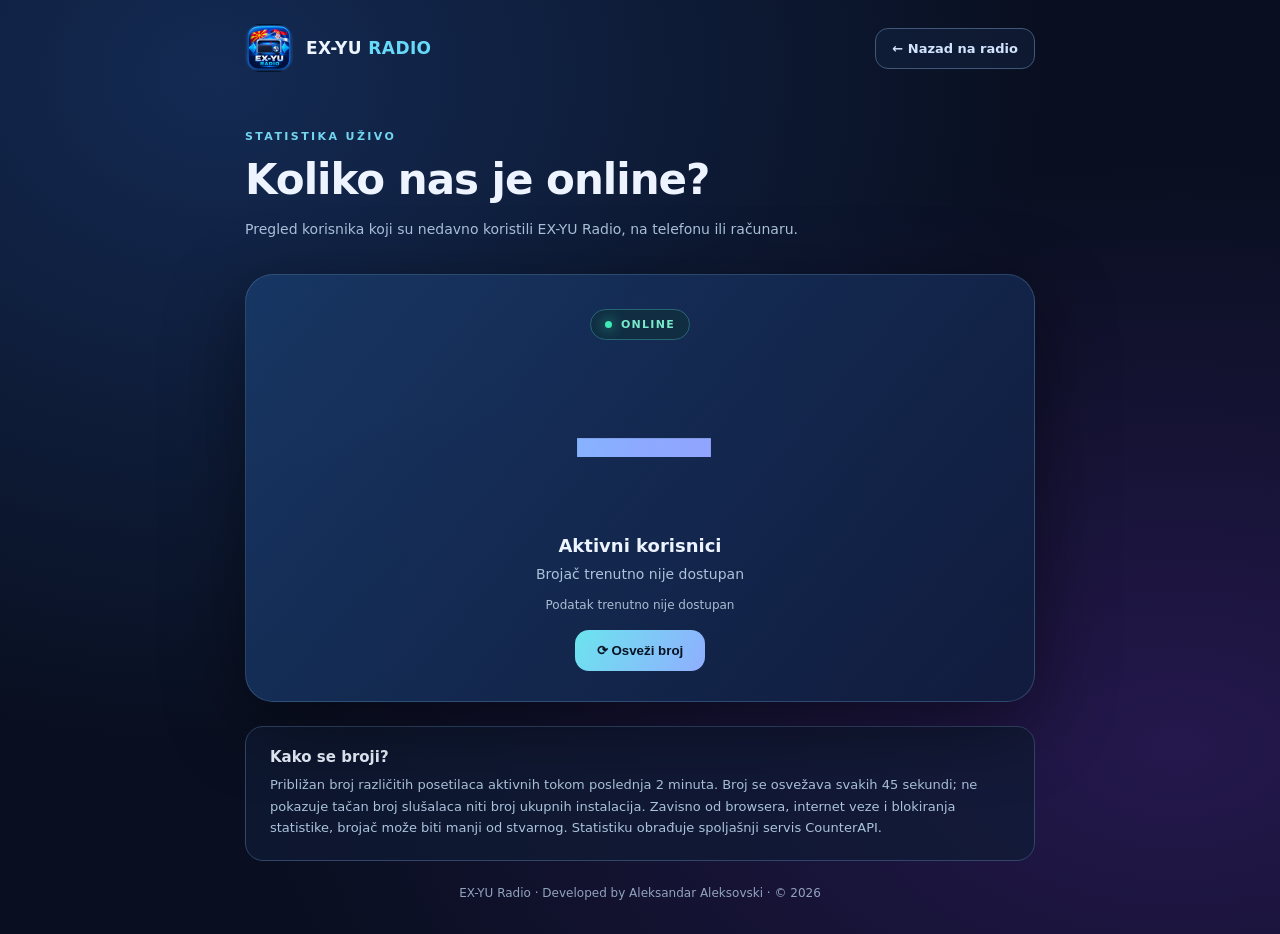
==== statistika.html @ 8504ff96 "EX-YU Radio v8: robust online-presence counter and polished live statistics page" ====
<!doctype html>
<html lang="sr">
<head>
  <meta charset="utf-8">
  <meta name="viewport" content="width=device-width, initial-scale=1">
  <meta name="theme-color" content="#090e20">
  <meta name="description" content="EX-YU Radio — statistika trenutno aktivnih korisnika.">
  <link rel="icon" href="./assets/icon-192.png">
  <title>Statistika online korisnika · EX-YU Radio</title>
  <style>
  :root{color-scheme:dark;font-family:system-ui,-apple-system,"Segoe UI",sans-serif;background:#070d1c;color:#edf4ff}
  *{box-sizing:border-box}body{min-height:100vh;margin:0;background:radial-gradient(ellipse at 17% 8%,#20498d78,transparent 55%),radial-gradient(ellipse at 92% 80%,#5c29a655,transparent 55%),#090f20;padding:24px}
  .shell{max-width:790px;margin:0 auto}.brand{display:flex;align-items:center;gap:13px;text-decoration:none;color:inherit;font-size:17px;font-weight:850;letter-spacing:.4px}.brand img{width:48px;height:48px;border-radius:15px}.brand em{color:#67dafa;font-style:normal}
  .nav{display:flex;align-items:center;justify-content:space-between;gap:12px}.back{border:1px solid #415779;background:#15254380;padding:12px 16px;border-radius:13px;color:#d3e4ff;text-decoration:none;font-size:13px;font-weight:700}
  main{margin-top:58px}.kicker{color:#72d6ef;font-size:11px;font-weight:850;letter-spacing:2.4px;text-transform:uppercase}h1{font-size:clamp(27px,5vw,42px);margin:12px 0 10px;letter-spacing:-1px}p{line-height:1.65;color:#abc3dc;font-size:14px}
  .stat{position:relative;margin:33px 0 24px;border-radius:28px;padding:34px 30px 30px;background:linear-gradient(130deg,#183866ed,#101c3dec);border:1px solid #507da16b;box-shadow:0 20px 80px #0007;text-align:center}
  .live{display:inline-flex;align-items:center;gap:9px;padding:8px 14px;border-radius:100px;background:#102d42;border:1px solid #286573;color:#78e9ca;text-transform:uppercase;letter-spacing:1.3px;font-size:11px;font-weight:800}.live i{height:7px;width:7px;border-radius:50%;background:#3deab8;box-shadow:0 0 13px #39edb4}
  .big{font-size:clamp(85px,18vw,150px);font-weight:900;letter-spacing:-8px;line-height:1.3;min-height:170px;font-variant-numeric:tabular-nums;background:linear-gradient(115deg,#66e6ff,#8caaff,#a58cfb);-webkit-background-clip:text;background-clip:text;color:transparent}
  .stat h2{font-size:18px;margin:0 0 7px}.stat p{margin:5px 0}.updated{font-size:12px;color:#a9bdd3;margin-top:12px}
  button{border:0;border-radius:14px;padding:13px 22px;color:#071222;font-weight:800;background:linear-gradient(120deg,#6ce4ee,#90aeff);cursor:pointer;margin-top:18px}button:disabled{opacity:.5;cursor:wait}
  .notes{background:#101b34bb;border:1px solid #31466a;border-radius:18px;padding:21px 24px}.notes h3{font-size:15px;margin:0 0 8px}.notes p{margin:0;font-size:13px}
  footer{margin:25px 0 10px;text-align:center;font-size:12px;color:#91a3bf}
  @media(max-width:540px){body{padding:16px}.back{padding:10px;font-size:12px}.brand{font-size:13px}.brand img{width:40px;height:40px}.stat{padding:30px 14px}.big{min-height:130px;letter-spacing:-3px}main{margin-top:37px}}
  </style>
</head>
<body>
  <div class="shell">
    <header class="nav">
      <a href="./" class="brand"><img src="./assets/icon-192.png" alt=""><span>EX-YU <em>RADIO</em></span></a>
      <a href="./" class="back">← Nazad na radio</a>
    </header>
    <main>
      <div class="kicker">Statistika uživo</div>
      <h1>Koliko nas je online?</h1>
      <p>Pregled korisnika koji su nedavno koristili EX-YU Radio, na telefonu ili računaru.</p>
      <section class="stat" aria-label="Aktivni korisnici">
        <div class="live"><i></i> Online</div>
        <div class="big" id="onlineUsersCount" role="status" aria-live="polite">—</div>
        <h2>Aktivni korisnici</h2>
        <p id="onlineStatus">Učitavamo podatak...</p>
        <div class="updated" id="onlineUpdatedAt"></div>
        <button id="refreshOnlineBtn" type="button">⟳ Osveži broj</button>
      </section>
      <aside class="notes">
        <h3>Kako se broji?</h3>
        <p>Približan broj različitih posetilaca aktivnih tokom poslednja 2 minuta. Broj se osvežava svakih 45 sekundi; ne pokazuje tačan broj slušalaca niti broj ukupnih instalacija. Zavisno od browsera, internet veze i blokiranja statistike, brojač može biti manji od stvarnog. Statistiku obrađuje spoljašnji servis CounterAPI.</p>
      </aside>
    </main>
    <footer>EX-YU Radio · Developed by Aleksandar Aleksovski · © 2026</footer>
  </div>
  <script src="./online.js?v=8" defer></script>
</body>
</html>
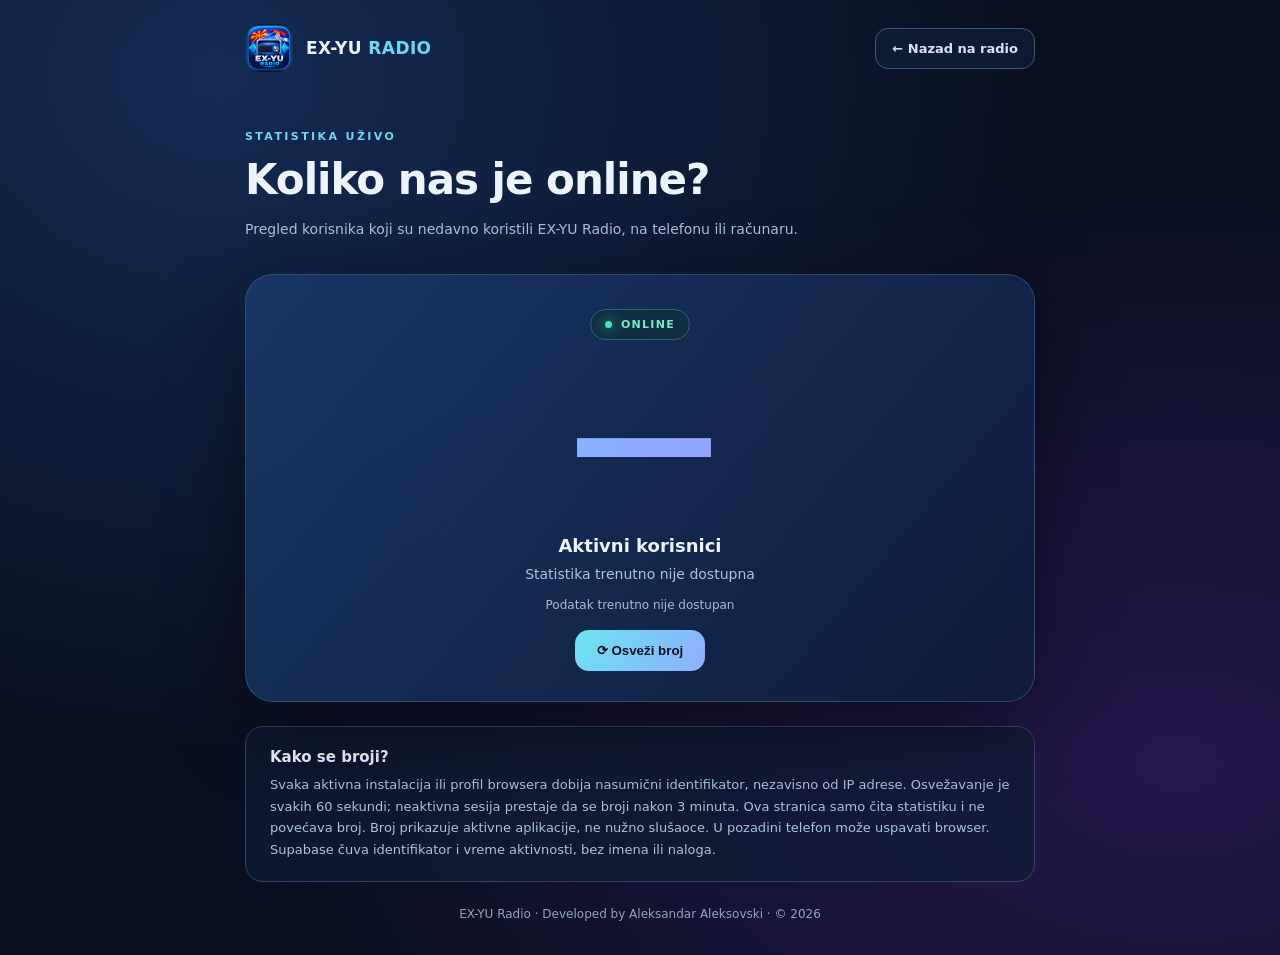
==== commit 566d7b8d: "V10: replace approximate IP counter with Supabase anonymous presence" ====
--- a/statistika.html
+++ b/statistika.html
@@ -43,11 +43,11 @@
       </section>
       <aside class="notes">
         <h3>Kako se broji?</h3>
-        <p>Približan broj različitih posetilaca aktivnih tokom poslednja 2 minuta. Broj se osvežava svakih 45 sekundi; ne pokazuje tačan broj slušalaca niti broj ukupnih instalacija. Zavisno od browsera, internet veze i blokiranja statistike, brojač može biti manji od stvarnog. Statistiku obrađuje spoljašnji servis CounterAPI.</p>
+        <p>Svaka aktivna instalacija ili profil browsera dobija nasumični identifikator, nezavisno od IP adrese. Osvežavanje je svakih 60 sekundi; neaktivna sesija prestaje da se broji nakon 3 minuta. Ova stranica samo čita statistiku i ne povećava broj. Broj prikazuje aktivne aplikacije, ne nužno slušaoce. U pozadini telefon može uspavati browser. Supabase čuva identifikator i vreme aktivnosti, bez imena ili naloga.</p>
       </aside>
     </main>
     <footer>EX-YU Radio · Developed by Aleksandar Aleksovski · © 2026</footer>
   </div>
-  <script src="./online.js?v=8" defer></script>
+  <script src="./online.js?v=10" defer></script>
 </body>
 </html>
